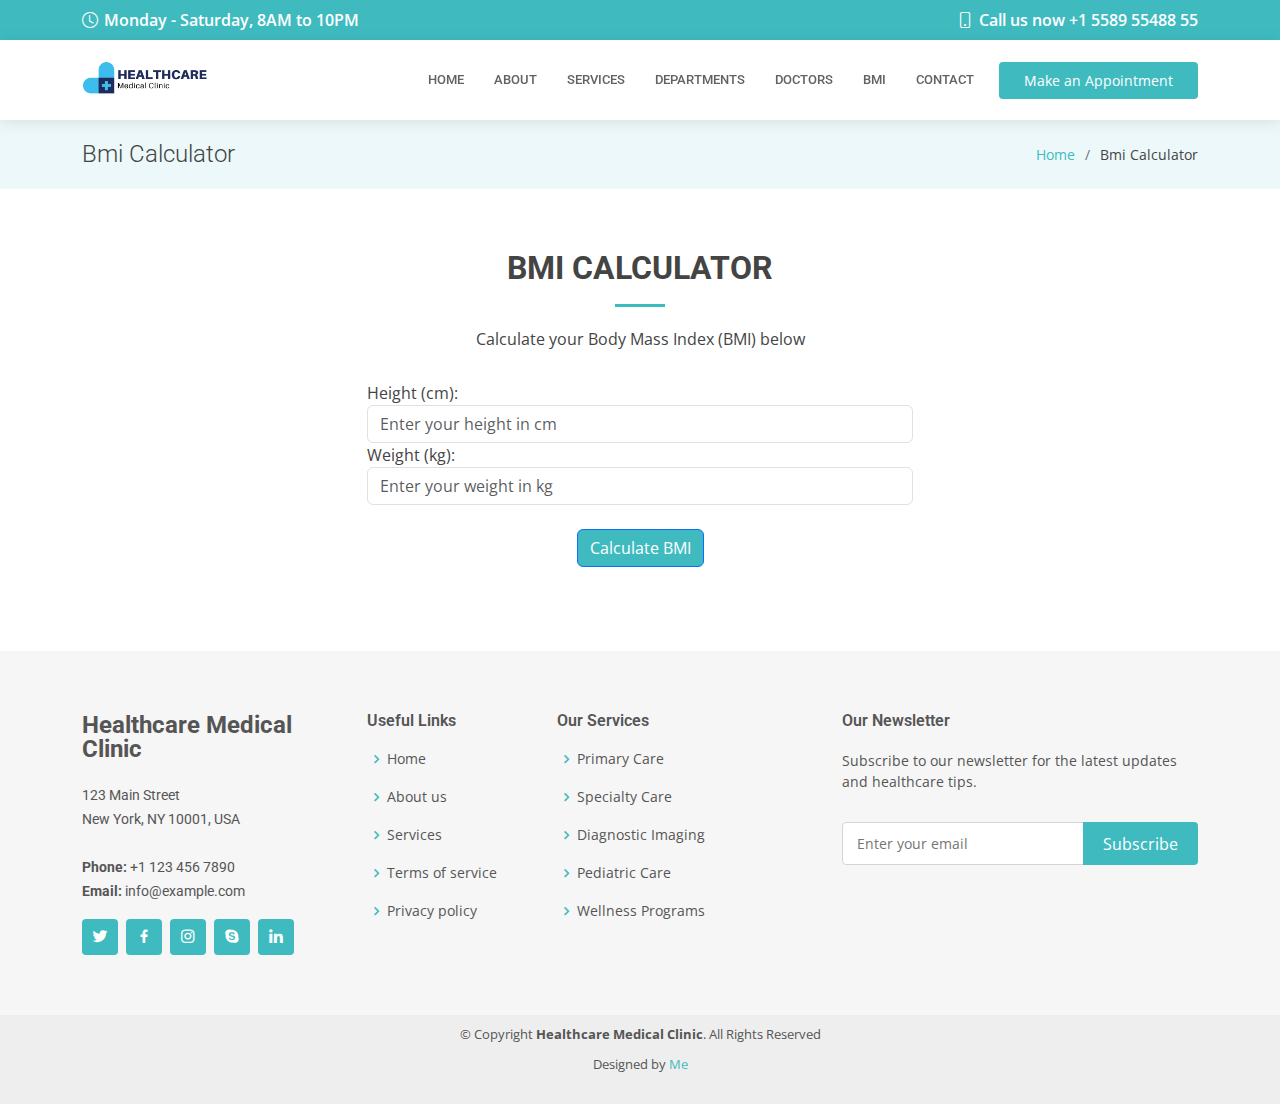
==== bmi.html @ 4faa8ee7 "healthcare" ====
<!DOCTYPE html>
<html lang="en">

<head>
  <meta charset="utf-8">
  <meta content="width=device-width, initial-scale=1.0" name="viewport">

  <title>Bmi Calculator</title>
  <meta content="" name="description">
  <meta content="" name="keywords">

  <!-- Favicons -->
  <link href="assets/img/favicon.png" rel="icon">
  <link href="assets/img/apple-touch-icon.png" rel="apple-touch-icon">

  <!-- Google Fonts -->
  <link href="https://fonts.googleapis.com/css?family=Open+Sans:300,300i,400,400i,600,600i,700,700i|Roboto:300,300i,400,400i,500,500i,600,600i,700,700i|Poppins:300,300i,400,400i,500,500i,600,600i,700,700i" rel="stylesheet">

  <!-- Vendor CSS Files -->
  <link href="assets/vendor/fontawesome-free/css/all.min.css" rel="stylesheet">
  <link href="assets/vendor/animate.css/animate.min.css" rel="stylesheet">
  <link href="assets/vendor/aos/aos.css" rel="stylesheet">
  <link href="assets/vendor/bootstrap/css/bootstrap.min.css" rel="stylesheet">
  <link href="assets/vendor/bootstrap-icons/bootstrap-icons.css" rel="stylesheet">
  <link href="assets/vendor/boxicons/css/boxicons.min.css" rel="stylesheet">
  <link href="assets/vendor/glightbox/css/glightbox.min.css" rel="stylesheet">
  <link href="assets/vendor/swiper/swiper-bundle.min.css" rel="stylesheet">

  <link href="assets/css/style.css" rel="stylesheet">


</head>

<body>

  <!-- ======= Top Bar ======= -->
  <div id="topbar" class="d-flex align-items-center fixed-top">
    <div class="container d-flex align-items-center justify-content-center justify-content-md-between">
      <div class="align-items-center d-none d-md-flex">
        <i class="bi bi-clock"></i> Monday - Saturday, 8AM to 10PM
      </div>
      <div class="d-flex align-items-center">
        <i class="bi bi-phone"></i> Call us now +1 5589 55488 55
      </div>
    </div>
  </div>

  <!-- ======= Header ======= -->
  <header id="header" class="fixed-top">
    <div class="container d-flex align-items-center">

      <a href="index.html" class="logo me-auto"><img src="assets/img/logo.png" alt=""></a>


      <nav id="navbar" class="navbar order-last order-lg-0">
        <ul>
          <li><a class="nav-link scrollto " href="index.html">Home</a></li>
          <li><a class="nav-link scrollto" href="index.html#about">About</a></li>
          <li><a class="nav-link scrollto" href="index.html#services">Services</a></li>
          <li><a class="nav-link scrollto" href="index.html#departments">Departments</a></li>
          <li><a class="nav-link scrollto" href="index.html#doctors">Doctors</a></li>
          <li><a class="nav-link scrollto" href="bmi.html">BMI</a></li>
          <!-- <li class="dropdown"><a href="#"><span>Drop Down</span> <i class="bi bi-chevron-down"></i></a>
            <ul>
              <li><a href="#">Drop Down 1</a></li>
              <li class="dropdown"><a href="#"><span>Deep Drop Down</span> <i class="bi bi-chevron-right"></i></a>
                <ul>
                  <li><a href="#">Deep Drop Down 1</a></li>
                  <li><a href="#">Deep Drop Down 2</a></li>
                  <li><a href="#">Deep Drop Down 3</a></li>
                  <li><a href="#">Deep Drop Down 4</a></li>
                  <li><a href="#">Deep Drop Down 5</a></li>
                </ul>
              </li>
              <li><a href="#">Drop Down 2</a></li>
              <li><a href="#">Drop Down 3</a></li>
              <li><a href="#">Drop Down 4</a></li>
            </ul>
          </li> -->
          <li><a class="nav-link scrollto" href="contact.html">Contact</a></li>
        </ul>
        <i class="bi bi-list mobile-nav-toggle"></i>
      </nav><!-- .navbar -->

      <a href="#appointment" class="appointment-btn scrollto"><span class="d-none d-md-inline">Make an</span> Appointment</a>

    </div>
  </header><!-- End Header -->

  <main id="main">

    <!-- ======= Breadcrumbs Section ======= -->
    <section class="breadcrumbs">
      <div class="container">

        <div class="d-flex justify-content-between align-items-center">
          <h2>Bmi Calculator</h2>
          <ol>
            <li><a href="index.html">Home</a></li>
            <li>Bmi Calculator</li>
          </ol>
        </div>

      </div>
    </section><!-- End Breadcrumbs Section -->

 <!-- ======= BMI Calculator Section ======= -->
<section id="bmi-calculator" class="bmi-calculator">
  <div class="container" data-aos="fade-up">
    <div class="section-title">
      <h2>BMI Calculator</h2>
      <p>Calculate your Body Mass Index (BMI) below</p>
    </div>
    <div class="row justify-content-center">
      <div class="col-lg-6">
        <form>
          <div class="form-group">
            <label for="height">Height (cm):</label>
            <input type="number" class="form-control" id="height" placeholder="Enter your height in cm">
          </div>
          <div class="form-group">
            <label for="weight">Weight (kg):</label>
            <input type="number" class="form-control" id="weight" placeholder="Enter your weight in kg">
          </div>
          <br>
         <center> <button type="button" class="btn btn-primary" onclick="calculateBMI()" style="background-color: #3fbbc0;">Calculate BMI</button></center>
        </form>
      </div>
    </div>
    <div class="row justify-content-center mt-4">
      <div class="col-lg-6 text-center">
        <div id="result"></div>
      </div>
    </div>
  </div>
</section>
<!-- End BMI Calculator Section -->

<script>
  function calculateBMI() {
    // Get height and weight inputs
    var height = document.getElementById('height').value;
    var weight = document.getElementById('weight').value;

    // Calculate BMI
    var bmi = weight / ((height / 100) * (height / 100));

    // Display result
    var resultElement = document.getElementById('result');
    var resultHTML = '<h3>Your BMI:</h3><p class="bmi-result">' + bmi.toFixed(2) + '</p>';
    
    if (bmi < 18.5) {
      resultHTML += '<p class="text-danger">Below Average BMI</p>';
    } else if (bmi >= 18.5 && bmi < 24.9) {
      resultHTML += '<p class="text-success">Average BMI</p>';
    } else {
      resultHTML += '<p class="text-danger">Above Average BMI</p>';
    }
    
    resultElement.innerHTML = resultHTML;
  }
</script>


  </main><!-- End #main -->

 <!-- ======= Footer ======= -->
<footer id="footer">
  <div class="footer-top">
    <div class="container">
      <div class="row">

        <div class="col-lg-3 col-md-6">
          <div class="footer-info">
            <h3>Healthcare Medical Clinic</h3>
            <p>
              123 Main Street <br>
              New York, NY 10001, USA<br><br>
              <strong>Phone:</strong> +1 123 456 7890<br>
              <strong>Email:</strong> info@example.com<br>
            </p>
            <div class="social-links mt-3">
              <a href="#" class="twitter"><i class="bx bxl-twitter"></i></a>
              <a href="#" class="facebook"><i class="bx bxl-facebook"></i></a>
              <a href="#" class="instagram"><i class="bx bxl-instagram"></i></a>
              <a href="#" class="google-plus"><i class="bx bxl-skype"></i></a>
              <a href="#" class="linkedin"><i class="bx bxl-linkedin"></i></a>
            </div>
          </div>
        </div>

        <div class="col-lg-2 col-md-6 footer-links">
          <h4>Useful Links</h4>
          <ul>
            <li><i class="bx bx-chevron-right"></i> <a href="#">Home</a></li>
            <li><i class="bx bx-chevron-right"></i> <a href="#">About us</a></li>
            <li><i class="bx bx-chevron-right"></i> <a href="#">Services</a></li>
            <li><i class="bx bx-chevron-right"></i> <a href="#">Terms of service</a></li>
            <li><i class="bx bx-chevron-right"></i> <a href="#">Privacy policy</a></li>
          </ul>
        </div>

        <div class="col-lg-3 col-md-6 footer-links">
          <h4>Our Services</h4>
          <ul>
            <li><i class="bx bx-chevron-right"></i> <a href="#">Primary Care</a></li>
            <li><i class="bx bx-chevron-right"></i> <a href="#">Specialty Care</a></li>
            <li><i class="bx bx-chevron-right"></i> <a href="#">Diagnostic Imaging</a></li>
            <li><i class="bx bx-chevron-right"></i> <a href="#">Pediatric Care</a></li>
            <li><i class="bx bx-chevron-right"></i> <a href="#">Wellness Programs</a></li>
          </ul>
        </div>

        <div class="col-lg-4 col-md-6 footer-newsletter">
          <h4>Our Newsletter</h4>
          <p>Subscribe to our newsletter for the latest updates and healthcare tips.</p>
          <form action="" method="post">
            <input type="email" name="email" placeholder="Enter your email">
            <input type="submit" value="Subscribe">
          </form>
        </div>

      </div>
    </div>
  </div>

  <div class="container">
    <div class="credits">
      &copy; Copyright <strong><span>Healthcare Medical Clinic</span></strong>. All Rights Reserved
    </div>
    <div class="credits">
      Designed by <a href="#">Me</a>
    </div>
  </div>
</footer><!-- End Footer -->


  <div id="preloader"></div>
  <a href="#" class="back-to-top d-flex align-items-center justify-content-center"><i class="bi bi-arrow-up-short"></i></a>

  <!-- Vendor JS Files -->
  <script src="assets/vendor/purecounter/purecounter_vanilla.js"></script>
  <script src="assets/vendor/aos/aos.js"></script>
  <script src="assets/vendor/bootstrap/js/bootstrap.bundle.min.js"></script>
  <script src="assets/vendor/glightbox/js/glightbox.min.js"></script>
  <script src="assets/vendor/swiper/swiper-bundle.min.js"></script>
  <script src="assets/vendor/php-email-form/validate.js"></script>


  <script src="assets/js/main.js"></script>

</body>

</html>
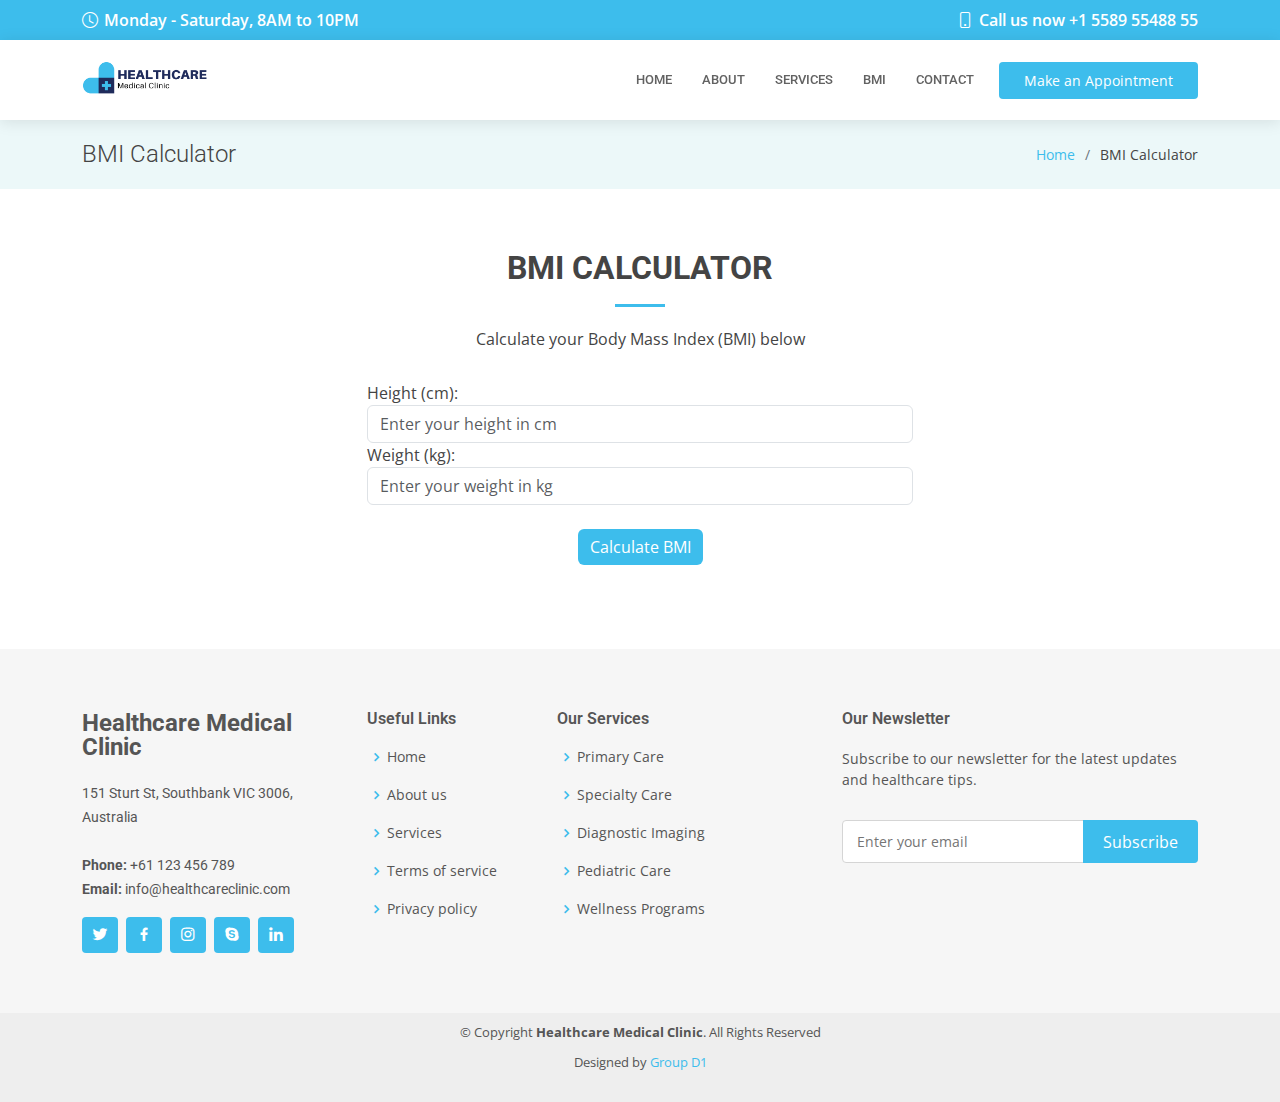
==== commit 30dd77b6: "changes" ====
--- a/bmi.html
+++ b/bmi.html
@@ -11,7 +11,6 @@
 
   <!-- Favicons -->
   <link href="assets/img/favicon.png" rel="icon">
-  <link href="assets/img/apple-touch-icon.png" rel="apple-touch-icon">
 
   <!-- Google Fonts -->
   <link href="https://fonts.googleapis.com/css?family=Open+Sans:300,300i,400,400i,600,600i,700,700i|Roboto:300,300i,400,400i,500,500i,600,600i,700,700i|Poppins:300,300i,400,400i,500,500i,600,600i,700,700i" rel="stylesheet">
@@ -57,26 +56,7 @@
           <li><a class="nav-link scrollto " href="index.html">Home</a></li>
           <li><a class="nav-link scrollto" href="index.html#about">About</a></li>
           <li><a class="nav-link scrollto" href="index.html#services">Services</a></li>
-          <li><a class="nav-link scrollto" href="index.html#departments">Departments</a></li>
-          <li><a class="nav-link scrollto" href="index.html#doctors">Doctors</a></li>
           <li><a class="nav-link scrollto" href="bmi.html">BMI</a></li>
-          <!-- <li class="dropdown"><a href="#"><span>Drop Down</span> <i class="bi bi-chevron-down"></i></a>
-            <ul>
-              <li><a href="#">Drop Down 1</a></li>
-              <li class="dropdown"><a href="#"><span>Deep Drop Down</span> <i class="bi bi-chevron-right"></i></a>
-                <ul>
-                  <li><a href="#">Deep Drop Down 1</a></li>
-                  <li><a href="#">Deep Drop Down 2</a></li>
-                  <li><a href="#">Deep Drop Down 3</a></li>
-                  <li><a href="#">Deep Drop Down 4</a></li>
-                  <li><a href="#">Deep Drop Down 5</a></li>
-                </ul>
-              </li>
-              <li><a href="#">Drop Down 2</a></li>
-              <li><a href="#">Drop Down 3</a></li>
-              <li><a href="#">Drop Down 4</a></li>
-            </ul>
-          </li> -->
           <li><a class="nav-link scrollto" href="contact.html">Contact</a></li>
         </ul>
         <i class="bi bi-list mobile-nav-toggle"></i>
@@ -94,10 +74,10 @@
       <div class="container">
 
         <div class="d-flex justify-content-between align-items-center">
-          <h2>Bmi Calculator</h2>
+          <h2>BMI Calculator</h2>
           <ol>
             <li><a href="index.html">Home</a></li>
-            <li>Bmi Calculator</li>
+            <li>BMI Calculator</li>
           </ol>
         </div>
 
@@ -123,7 +103,7 @@
             <input type="number" class="form-control" id="weight" placeholder="Enter your weight in kg">
           </div>
           <br>
-         <center> <button type="button" class="btn btn-primary" onclick="calculateBMI()" style="background-color: #3fbbc0;">Calculate BMI</button></center>
+         <center> <button type="button" class="btn btn-primary" onclick="calculateBMI()" style="background-color: #3dbdec; border:none;">Calculate BMI</button></center>
         </form>
       </div>
     </div>
@@ -164,7 +144,7 @@
 
   </main><!-- End #main -->
 
- <!-- ======= Footer ======= -->
+<!-- ======= Footer ======= -->
 <footer id="footer">
   <div class="footer-top">
     <div class="container">
@@ -174,10 +154,9 @@
           <div class="footer-info">
             <h3>Healthcare Medical Clinic</h3>
             <p>
-              123 Main Street <br>
-              New York, NY 10001, USA<br><br>
-              <strong>Phone:</strong> +1 123 456 7890<br>
-              <strong>Email:</strong> info@example.com<br>
+              151 Sturt St, Southbank VIC 3006, Australia<br><br>
+              <strong>Phone:</strong> +61 123 456 789<br>
+              <strong>Email:</strong> info@healthcareclinic.com<br>
             </p>
             <div class="social-links mt-3">
               <a href="#" class="twitter"><i class="bx bxl-twitter"></i></a>
@@ -229,7 +208,7 @@
       &copy; Copyright <strong><span>Healthcare Medical Clinic</span></strong>. All Rights Reserved
     </div>
     <div class="credits">
-      Designed by <a href="#">Me</a>
+      Designed by <a href="#">Group D1</a>
     </div>
   </div>
 </footer><!-- End Footer -->
--- a/assets/css/style.css
+++ b/assets/css/style.css
@@ -15,7 +15,7 @@
 }
 
 a {
-  color: #3fbbc0;
+  color: #3DBDEC;
   text-decoration: none;
 }
 
@@ -52,7 +52,7 @@
   position: fixed;
   top: calc(50% - 30px);
   left: calc(50% - 30px);
-  border: 6px solid #3fbbc0;
+  border: 6px solid #3DBDEC;
   border-top-color: #ecf8f9;
   border-radius: 50%;
   width: 60px;
@@ -80,7 +80,7 @@
   right: 15px;
   bottom: 15px;
   z-index: 996;
-  background: #3fbbc0;
+  background: #3DBDEC;
   width: 40px;
   height: 40px;
   border-radius: 4px;
@@ -116,7 +116,7 @@
 # Top Bar
 --------------------------------------------------------------*/
 #topbar {
-  background: #3fbbc0;
+  background: #3DBDEC;
   color: #fff;
   height: 40px;
   font-size: 16px;
@@ -179,7 +179,7 @@
 */
 .appointment-btn {
   margin-left: 25px;
-  background: #3fbbc0;
+  background: #3DBDEC;
   color: #fff;
   border-radius: 4px;
   padding: 8px 25px;
@@ -249,7 +249,7 @@
 .navbar .active,
 .navbar .active:focus,
 .navbar li:hover>a {
-  color: #3fbbc0;
+  color: #3DBDEC;
 }
 
 .navbar .dropdown ul {
@@ -284,7 +284,7 @@
 .navbar .dropdown ul a:hover,
 .navbar .dropdown ul .active:hover,
 .navbar .dropdown ul li:hover>a {
-  color: #3fbbc0;
+  color: #3DBDEC;
 }
 
 .navbar .dropdown:hover>ul {
@@ -384,7 +384,7 @@
 .navbar-mobile a:hover,
 .navbar-mobile .active,
 .navbar-mobile li:hover>a {
-  color: #3fbbc0;
+  color: #3DBDEC;
 }
 
 .navbar-mobile .dropdown ul {
@@ -414,7 +414,7 @@
 .navbar-mobile .dropdown ul a:hover,
 .navbar-mobile .dropdown ul .active:hover,
 .navbar-mobile .dropdown ul li:hover>a {
-  color: #3fbbc0;
+  color: #3DBDEC;
 }
 
 .navbar-mobile .dropdown>.dropdown-active {
@@ -458,7 +458,7 @@
   padding-top: 30px;
   padding-bottom: 30px;
   margin-bottom: 50px;
-  border-top: 4px solid #3fbbc0;
+  border-top: 4px solid #3DBDEC;
 }
 
 @media (max-width: 1200px) {
@@ -526,7 +526,7 @@
 
 #hero .carousel-control-next-icon:hover,
 #hero .carousel-control-prev-icon:hover {
-  background: #3fbbc0;
+  background: #3DBDEC;
   color: rgba(255, 255, 255, 0.8);
 }
 
@@ -545,7 +545,7 @@
 
 #hero .carousel-indicators li.active {
   opacity: 1;
-  background: #3fbbc0;
+  background: #3DBDEC;
 }
 
 #hero .btn-get-started {
@@ -559,7 +559,7 @@
   transition: 0.5s;
   line-height: 1;
   color: #fff;
-  background: #3fbbc0;
+  background: #3DBDEC;
 }
 
 #hero .btn-get-started:hover {
@@ -628,7 +628,7 @@
   display: block;
   width: 50px;
   height: 3px;
-  background: #3fbbc0;
+  background: #3DBDEC;
   bottom: 0;
   left: calc(50% - 25px);
 }
@@ -726,7 +726,7 @@
 }
 
 .featured-services .icon-box:hover::before {
-  background: #3fbbc0;
+  background: #3DBDEC;
   top: 0;
   border-radius: 0px;
 }
@@ -738,7 +738,7 @@
 .featured-services .icon i {
   font-size: 48px;
   line-height: 1;
-  color: #3fbbc0;
+  color: #3DBDEC;
   transition: all 0.3s ease-in-out;
 }
 
@@ -771,7 +771,7 @@
 # Cta
 --------------------------------------------------------------*/
 .cta {
-  background: #3fbbc0;
+  background: #3DBDEC;
   color: #fff;
   background-size: cover;
   padding: 60px 0;
@@ -798,7 +798,7 @@
 
 .cta .cta-btn:hover {
   background: #fff;
-  color: #3fbbc0;
+  color: #3DBDEC;
 }
 
 /*--------------------------------------------------------------
@@ -821,7 +821,7 @@
 .about .content ul i {
   font-size: 20px;
   padding-right: 4px;
-  color: #3fbbc0;
+  color: #3DBDEC;
 }
 
 .about .content p:last-child {
@@ -844,7 +844,7 @@
 .counts .count-box i {
   display: block;
   font-size: 30px;
-  color: #3fbbc0;
+  color: #3DBDEC;
   float: left;
 }
 
@@ -875,7 +875,7 @@
 }
 
 .counts .count-box a:hover {
-  color: #3fbbc0;
+  color: #3DBDEC;
 }
 
 /*--------------------------------------------------------------
@@ -890,7 +890,7 @@
 .features .icon-box i {
   font-size: 48px;
   float: left;
-  color: #3fbbc0;
+  color: #3DBDEC;
 }
 
 .features .icon-box p {
@@ -924,7 +924,7 @@
   background: #fff;
   border-radius: 50%;
   transition: 0.5s;
-  color: #3fbbc0;
+  color: #3DBDEC;
   overflow: hidden;
   box-shadow: 0px 0 25px rgba(0, 0, 0, 0.15);
 }
@@ -952,7 +952,7 @@
 }
 
 .services .title a:hover {
-  color: #3fbbc0;
+  color: #3DBDEC;
 }
 
 .services .title::after {
@@ -961,7 +961,7 @@
   display: block;
   width: 50px;
   height: 2px;
-  background: #3fbbc0;
+  background: #3DBDEC;
   bottom: 0;
   left: calc(50% - 25px);
 }
@@ -1043,7 +1043,7 @@
 .appointment .php-email-form input:focus,
 .appointment .php-email-form textarea:focus,
 .appointment .php-email-form select:focus {
-  border-color: #3fbbc0;
+  border-color: #3DBDEC;
 }
 
 .appointment .php-email-form input,
@@ -1056,7 +1056,7 @@
 }
 
 .appointment .php-email-form button[type=submit] {
-  background: #3fbbc0;
+  background: #3DBDEC;
   border: 0;
   padding: 10px 35px;
   color: #fff;
@@ -1096,16 +1096,16 @@
 }
 
 .departments .nav-link:hover h4 {
-  color: #3fbbc0;
+  color: #3DBDEC;
 }
 
 .departments .nav-link.active {
   background: #f7fcfc;
-  border-color: #3fbbc0;
+  border-color: #3DBDEC;
 }
 
 .departments .nav-link.active h4 {
-  color: #3fbbc0;
+  color: #3DBDEC;
 }
 
 .departments .tab-pane.active {
@@ -1130,7 +1130,7 @@
   font-size: 26px;
   font-weight: 600;
   margin-bottom: 20px;
-  color: #3fbbc0;
+  color: #3DBDEC;
 }
 
 .departments .tab-pane p {
@@ -1226,11 +1226,11 @@
   height: 12px;
   background-color: #fff;
   opacity: 1;
-  border: 1px solid #3fbbc0;
+  border: 1px solid #3DBDEC;
 }
 
 .testimonials .swiper-pagination .swiper-pagination-bullet-active {
-  background-color: #3fbbc0;
+  background-color: #3DBDEC;
 }
 
 /*--------------------------------------------------------------
@@ -1278,7 +1278,7 @@
 }
 
 .doctors .member .social a:hover {
-  color: #3fbbc0;
+  color: #3DBDEC;
 }
 
 .doctors .member .social i {
@@ -1332,11 +1332,11 @@
   height: 12px;
   background-color: #fff;
   opacity: 1;
-  border: 1px solid #3fbbc0;
+  border: 1px solid #3DBDEC;
 }
 
 .gallery .swiper-pagination .swiper-pagination-bullet-active {
-  background-color: #3fbbc0;
+  background-color: #3DBDEC;
 }
 
 .gallery .swiper-slide-active {
@@ -1349,7 +1349,7 @@
   }
 
   .gallery .swiper-slide-active {
-    border: 6px solid #3fbbc0;
+    border: 6px solid #3DBDEC;
     padding: 4px;
     background: #fff;
     z-index: 1;
@@ -1383,7 +1383,7 @@
 
 .pricing h4 {
   font-size: 36px;
-  color: #3fbbc0;
+  color: #3DBDEC;
   font-weight: 600;
   font-family: "Poppins", sans-serif;
   margin-bottom: 20px;
@@ -1415,7 +1415,7 @@
 }
 
 .pricing ul i {
-  color: #3fbbc0;
+  color: #3DBDEC;
   font-size: 18px;
   padding-right: 4px;
 }
@@ -1433,7 +1433,7 @@
 }
 
 .pricing .btn-buy {
-  background: #3fbbc0;
+  background: #3DBDEC;
   display: inline-block;
   padding: 8px 35px 10px 35px;
   border-radius: 4px;
@@ -1452,7 +1452,7 @@
 
 .pricing .featured h3 {
   color: #fff;
-  background: #3fbbc0;
+  background: #3DBDEC;
 }
 
 .pricing .advanced {
@@ -1464,7 +1464,7 @@
   z-index: 1;
   font-size: 14px;
   padding: 1px 0 3px 0;
-  background: #3fbbc0;
+  background: #3DBDEC;
   color: #fff;
 }
 
@@ -1489,7 +1489,7 @@
 .faq .faq-list .question {
   display: block;
   position: relative;
-  font-family: #3fbbc0;
+  font-family: #3DBDEC;
   font-size: 18px;
   line-height: 24px;
   font-weight: 400;
@@ -1520,7 +1520,7 @@
 }
 
 .faq .faq-list .collapsed:hover {
-  color: #3fbbc0;
+  color: #3DBDEC;
 }
 
 .faq .faq-list .collapsed .icon-show {
@@ -1545,7 +1545,7 @@
 
 .contact .info-box i {
   font-size: 32px;
-  color: #3fbbc0;
+  color: #3DBDEC;
   border-radius: 50%;
   padding: 8px;
   border: 2px dotted #c5ebec;
@@ -1620,7 +1620,7 @@
 
 .contact .php-email-form input:focus,
 .contact .php-email-form textarea:focus {
-  border-color: #3fbbc0;
+  border-color: #3DBDEC;
 }
 
 .contact .php-email-form input {
@@ -1632,7 +1632,7 @@
 }
 
 .contact .php-email-form button[type=submit] {
-  background: #3fbbc0;
+  background: #3DBDEC;
   border: 0;
   padding: 10px 30px;
   color: #fff;
@@ -1691,7 +1691,7 @@
 #footer .footer-top .social-links a {
   font-size: 18px;
   display: inline-block;
-  background: #3fbbc0;
+  background: #3DBDEC;
   color: #fff;
   line-height: 1;
   padding: 8px 0;
@@ -1727,7 +1727,7 @@
 
 #footer .footer-top .footer-links ul i {
   padding-right: 2px;
-  color: #3fbbc0;
+  color: #3DBDEC;
   font-size: 18px;
   line-height: 1;
 }
@@ -1750,7 +1750,7 @@
 }
 
 #footer .footer-top .footer-links ul a:hover {
-  color: #3fbbc0;
+  color: #3DBDEC;
 }
 
 #footer .footer-top .footer-newsletter form {
@@ -1777,7 +1777,7 @@
   background: none;
   font-size: 16px;
   padding: 0 20px;
-  background: #3fbbc0;
+  background: #3DBDEC;
   color: #fff;
   transition: 0.3s;
   border-radius: 0 4px 4px 0;
